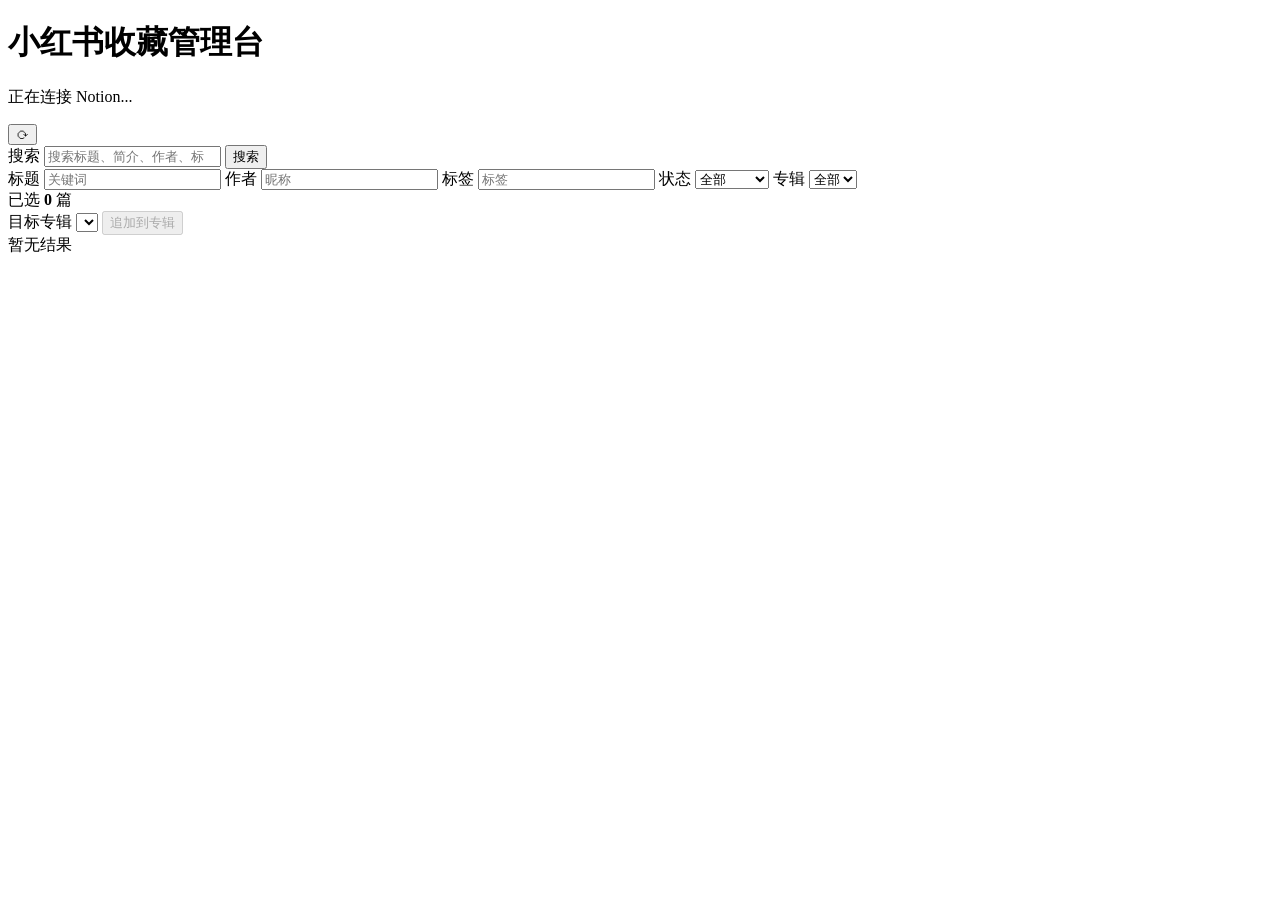
==== program/web/index.html @ 01bc03b8 "feat: 管理台前端重构为画廊卡片视图并展示笔记封面 - 表格视图改为4列响应式卡片网格，每张卡片顶部4:3显示封面 - 搜索框改为居中胶囊条样式，作为页面视觉重心 - 过滤器压缩为一行 chip " ====
<!doctype html>
<html lang="zh-CN">
  <head>
    <meta charset="utf-8" />
    <meta name="viewport" content="width=device-width, initial-scale=1" />
    <meta name="referrer" content="no-referrer-when-downgrade" />
    <title>小红书收藏管理台</title>
    <link rel="stylesheet" href="/styles.css" />
  </head>
  <body>
    <main class="app-shell">
      <header class="brand-row">
        <div>
          <h1>小红书收藏管理台</h1>
          <p id="resultMeta" class="muted">正在连接 Notion...</p>
        </div>
        <button id="refreshButton" class="icon-button" type="button" title="刷新">⟳</button>
      </header>

      <section class="search-bar" aria-label="主搜索">
        <label class="search-pill">
          <span class="sr-only">搜索</span>
          <input id="searchInput" type="search" placeholder="搜索标题、简介、作者、标签" autocomplete="off" />
          <button id="searchButton" class="pill-btn" type="button">搜索</button>
        </label>
      </section>

      <section class="filter-chips" aria-label="高级过滤">
        <span class="chip">
          <span class="chip-label">标题</span>
          <input id="titleInput" type="text" placeholder="关键词" autocomplete="off" />
        </span>
        <span class="chip">
          <span class="chip-label">作者</span>
          <input id="authorInput" type="text" placeholder="昵称" autocomplete="off" />
        </span>
        <span class="chip">
          <span class="chip-label">标签</span>
          <input id="tagInput" type="text" placeholder="标签" autocomplete="off" />
        </span>
        <span class="chip">
          <span class="chip-label">状态</span>
          <select id="statusSelect">
            <option value="">全部</option>
            <option value="待阅读">待阅读</option>
            <option value="已阅读">已阅读</option>
            <option value="已整理">已整理</option>
            <option value="已实践">已实践</option>
            <option value="已废弃">已废弃</option>
            <option value="长期参考">长期参考</option>
          </select>
        </span>
        <span class="chip">
          <span class="chip-label">专辑</span>
          <select id="albumFilterSelect">
            <option value="">全部</option>
          </select>
        </span>
      </section>

      <section class="bulkbar" aria-label="批量操作">
        <div class="selection-count">已选 <strong id="selectedCount">0</strong> 篇</div>
        <label class="target-album">
          <span class="sr-only">目标专辑</span>
          <select id="targetAlbumSelect"></select>
        </label>
        <button id="addAlbumButton" class="primary-button" type="button" disabled>追加到专辑</button>
      </section>

      <div id="message" class="message" role="status" aria-live="polite"></div>

      <section class="grid-wrap" aria-label="搜索结果">
        <div id="notesGrid" class="grid"></div>
        <div id="emptyState" class="empty-state">暂无结果</div>
      </section>
    </main>
    <script src="/app.js"></script>
  </body>
</html>
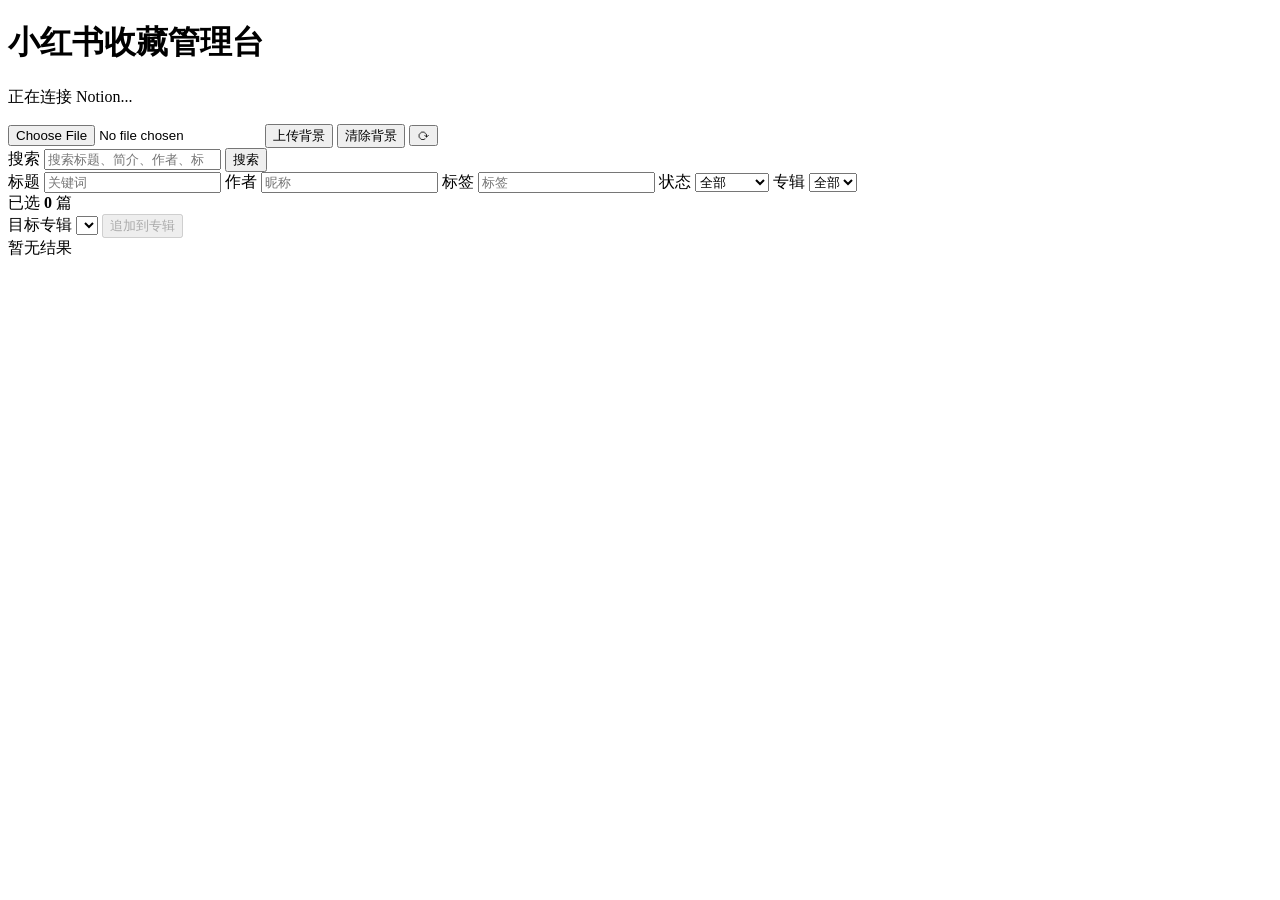
==== commit b961e92b: "feat: 支持彩色标签与管理台背景" ====
--- a/program/web/index.html
+++ b/program/web/index.html
@@ -14,7 +14,12 @@
           <h1>小红书收藏管理台</h1>
           <p id="resultMeta" class="muted">正在连接 Notion...</p>
         </div>
-        <button id="refreshButton" class="icon-button" type="button" title="刷新">⟳</button>
+        <div class="header-actions" aria-label="页面操作">
+          <input id="backgroundInput" class="sr-only" type="file" accept="image/*" />
+          <button id="backgroundButton" class="utility-button" type="button">上传背景</button>
+          <button id="clearBackgroundButton" class="utility-button" type="button">清除背景</button>
+          <button id="refreshButton" class="icon-button" type="button" title="刷新">⟳</button>
+        </div>
       </header>
 
       <section class="search-bar" aria-label="主搜索">
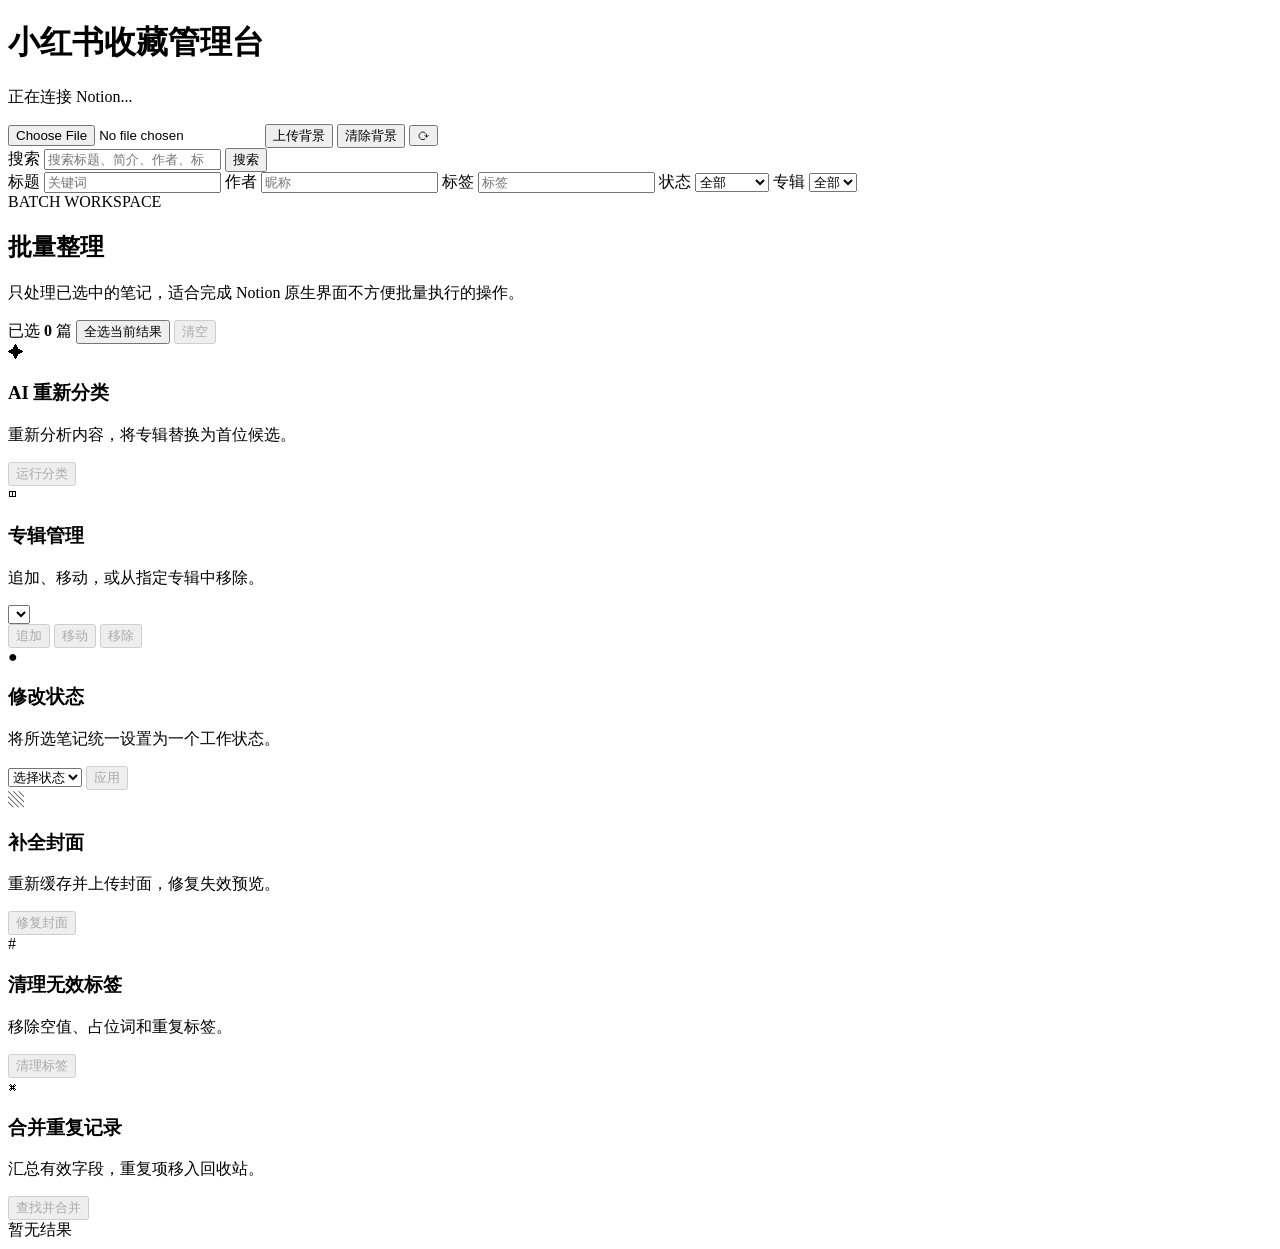
==== commit 54829d89: "feat: 完善收藏中心与批量管理体验" ====
--- a/program/web/index.html
+++ b/program/web/index.html
@@ -48,11 +48,12 @@
           <select id="statusSelect">
             <option value="">全部</option>
             <option value="待阅读">待阅读</option>
-            <option value="已阅读">已阅读</option>
+            <option value="待路由">待路由</option>
             <option value="已整理">已整理</option>
+            <option value="已沉淀">已沉淀</option>
             <option value="已实践">已实践</option>
+            <option value="长期参考">长期参考</option>
             <option value="已废弃">已废弃</option>
-            <option value="长期参考">长期参考</option>
           </select>
         </span>
         <span class="chip">
@@ -63,13 +64,104 @@
         </span>
       </section>
 
-      <section class="bulkbar" aria-label="批量操作">
-        <div class="selection-count">已选 <strong id="selectedCount">0</strong> 篇</div>
-        <label class="target-album">
-          <span class="sr-only">目标专辑</span>
-          <select id="targetAlbumSelect"></select>
-        </label>
-        <button id="addAlbumButton" class="primary-button" type="button" disabled>追加到专辑</button>
+      <section id="bulkPanel" class="bulk-panel" aria-label="批量整理" aria-busy="false">
+        <header class="bulk-panel-header">
+          <div>
+            <div class="bulk-eyebrow">BATCH WORKSPACE</div>
+            <h2>批量整理</h2>
+            <p>只处理已选中的笔记，适合完成 Notion 原生界面不方便批量执行的操作。</p>
+          </div>
+          <div class="bulk-selection-tools">
+            <span class="selection-count">已选 <strong id="selectedCount">0</strong> 篇</span>
+            <button id="selectAllButton" class="text-button" type="button">全选当前结果</button>
+            <button id="clearSelectionButton" class="text-button" type="button" disabled>清空</button>
+          </div>
+        </header>
+
+        <div class="bulk-action-grid">
+          <article class="bulk-action-card is-ai">
+            <div class="bulk-card-heading">
+              <span class="bulk-card-icon">✦</span>
+              <div>
+                <h3>AI 重新分类</h3>
+                <p>重新分析内容，将专辑替换为首位候选。</p>
+              </div>
+            </div>
+            <button id="aiClassifyButton" class="action-button" type="button" disabled>运行分类</button>
+          </article>
+
+          <article class="bulk-action-card">
+            <div class="bulk-card-heading">
+              <span class="bulk-card-icon">◫</span>
+              <div>
+                <h3>专辑管理</h3>
+                <p>追加、移动，或从指定专辑中移除。</p>
+              </div>
+            </div>
+            <select id="targetAlbumSelect" class="action-select" aria-label="目标专辑"></select>
+            <div class="segmented-actions">
+              <button class="album-action-button" data-album-mode="append" type="button" disabled>追加</button>
+              <button class="album-action-button" data-album-mode="move" type="button" disabled>移动</button>
+              <button class="album-action-button" data-album-mode="remove" type="button" disabled>移除</button>
+            </div>
+          </article>
+
+          <article class="bulk-action-card">
+            <div class="bulk-card-heading">
+              <span class="bulk-card-icon">●</span>
+              <div>
+                <h3>修改状态</h3>
+                <p>将所选笔记统一设置为一个工作状态。</p>
+              </div>
+            </div>
+            <div class="inline-action">
+              <select id="batchStatusSelect" class="action-select" aria-label="目标状态">
+                <option value="">选择状态</option>
+                <option value="待阅读">待阅读</option>
+                <option value="待路由">待路由</option>
+                <option value="已整理">已整理</option>
+                <option value="已沉淀">已沉淀</option>
+                <option value="已实践">已实践</option>
+                <option value="长期参考">长期参考</option>
+                <option value="已废弃">已废弃</option>
+              </select>
+              <button id="batchStatusButton" class="action-button is-compact" type="button" disabled>应用</button>
+            </div>
+          </article>
+
+          <article class="bulk-action-card">
+            <div class="bulk-card-heading">
+              <span class="bulk-card-icon">▧</span>
+              <div>
+                <h3>补全封面</h3>
+                <p>重新缓存并上传封面，修复失效预览。</p>
+              </div>
+            </div>
+            <button id="repairCoverButton" class="action-button" type="button" disabled>修复封面</button>
+          </article>
+
+          <article class="bulk-action-card">
+            <div class="bulk-card-heading">
+              <span class="bulk-card-icon">#</span>
+              <div>
+                <h3>清理无效标签</h3>
+                <p>移除空值、占位词和重复标签。</p>
+              </div>
+            </div>
+            <button id="cleanTagsButton" class="action-button" type="button" disabled>清理标签</button>
+          </article>
+
+          <article class="bulk-action-card is-danger">
+            <div class="bulk-card-heading">
+              <span class="bulk-card-icon">⌘</span>
+              <div>
+                <h3>合并重复记录</h3>
+                <p>汇总有效字段，重复项移入回收站。</p>
+              </div>
+            </div>
+            <button id="mergeDuplicatesButton" class="action-button is-danger" type="button" disabled>查找并合并</button>
+          </article>
+        </div>
       </section>
 
       <div id="message" class="message" role="status" aria-live="polite"></div>
@@ -77,8 +169,10 @@
       <section class="grid-wrap" aria-label="搜索结果">
         <div id="notesGrid" class="grid"></div>
         <div id="emptyState" class="empty-state">暂无结果</div>
+        <div id="loadMoreStatus" class="load-more-status" aria-live="polite"></div>
+        <div id="loadMoreSentinel" class="load-more-sentinel" aria-hidden="true"></div>
       </section>
     </main>
-    <script src="/app.js"></script>
+    <script src="/app.js?v=20260719-batch-workspace"></script>
   </body>
 </html>
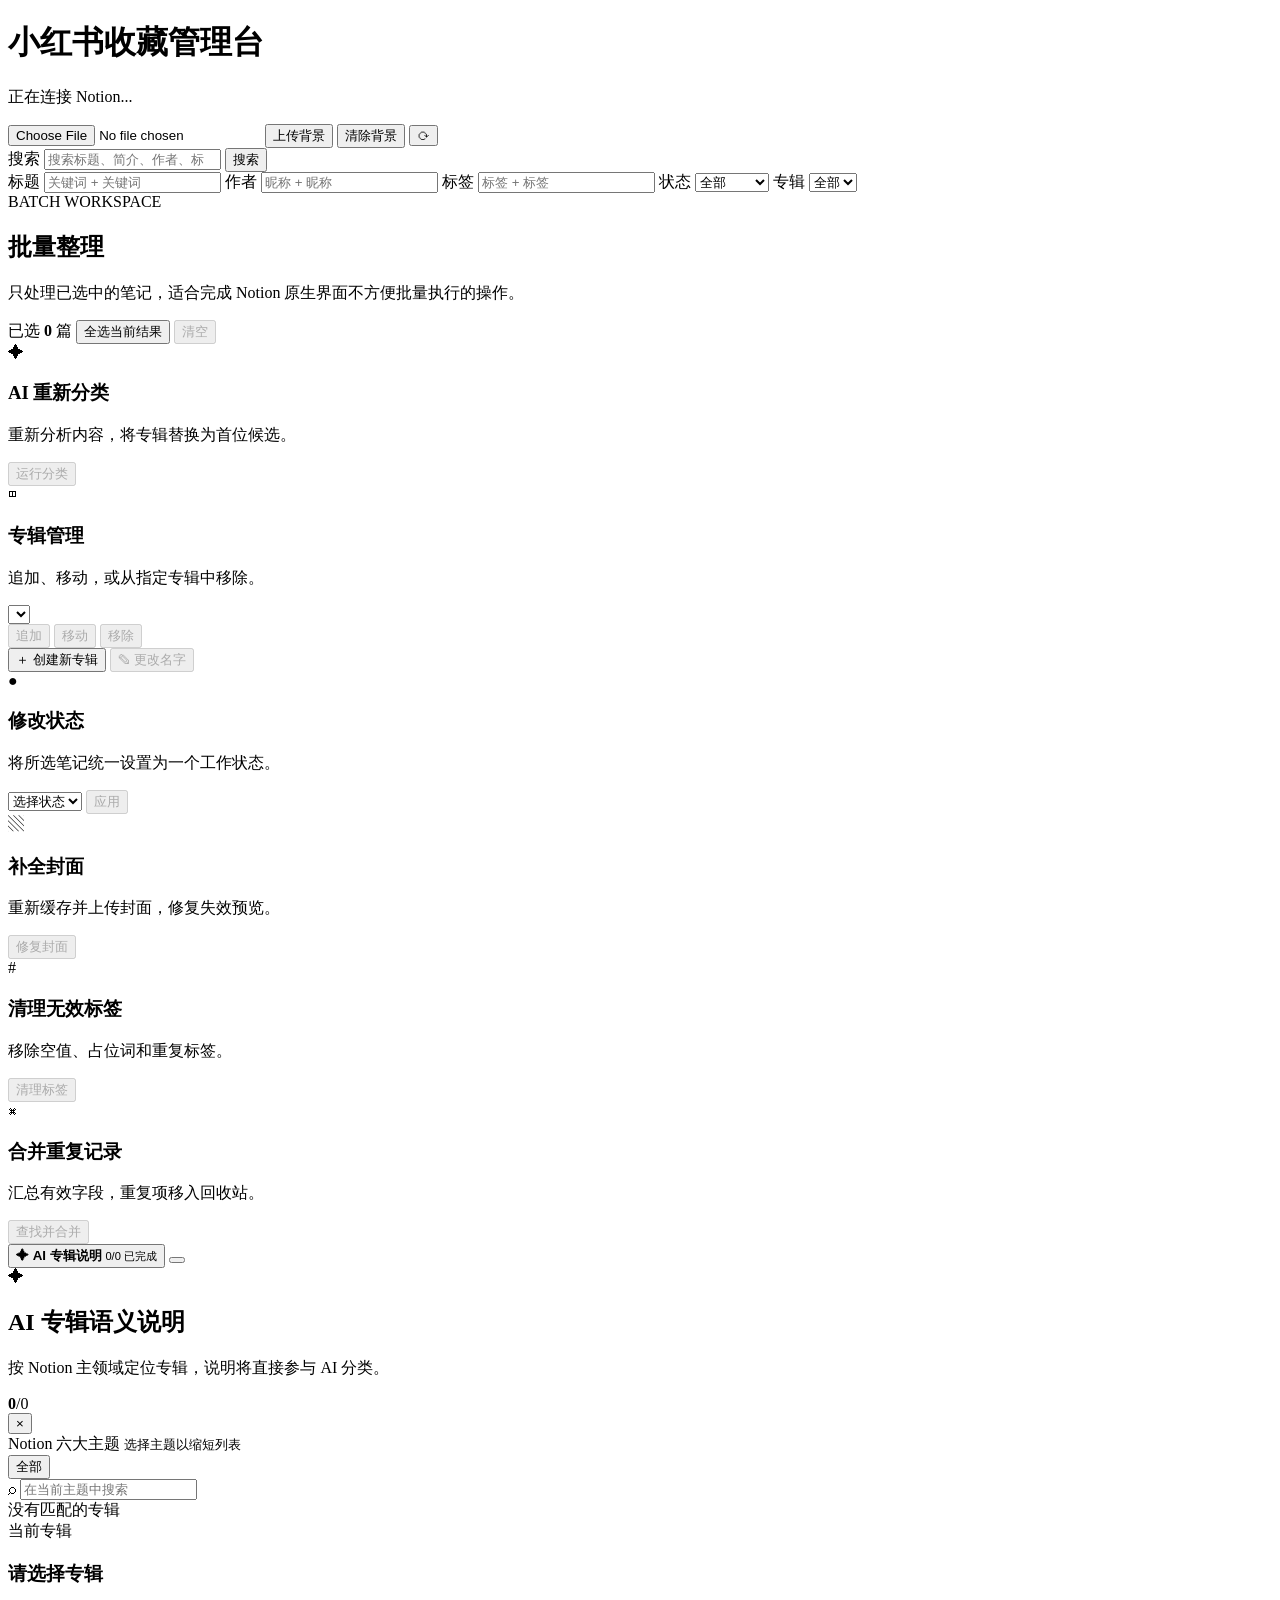
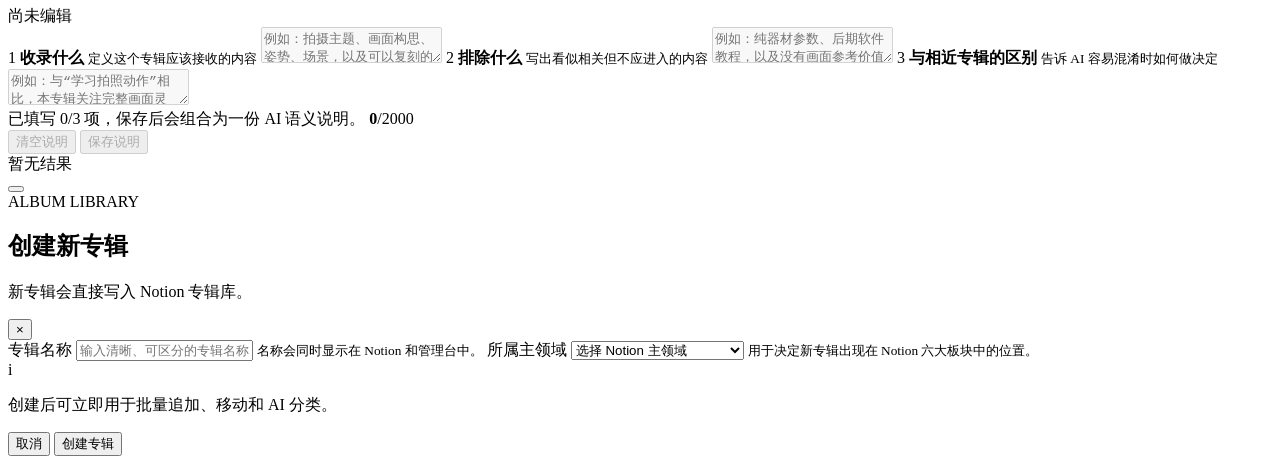
==== commit 2accf07d: "feat: 增强收藏管理台专辑与批量整理功能" ====
--- a/program/web/index.html
+++ b/program/web/index.html
@@ -5,10 +5,11 @@
     <meta name="viewport" content="width=device-width, initial-scale=1" />
     <meta name="referrer" content="no-referrer-when-downgrade" />
     <title>小红书收藏管理台</title>
-    <link rel="stylesheet" href="/styles.css" />
+    <link rel="stylesheet" href="/styles.css?v=20260719-album-create-rename" />
   </head>
   <body>
     <main class="app-shell">
+      <div class="control-dock">
       <header class="brand-row">
         <div>
           <h1>小红书收藏管理台</h1>
@@ -25,7 +26,13 @@
       <section class="search-bar" aria-label="主搜索">
         <label class="search-pill">
           <span class="sr-only">搜索</span>
-          <input id="searchInput" type="search" placeholder="搜索标题、简介、作者、标签" autocomplete="off" />
+          <input
+            id="searchInput"
+            type="search"
+            placeholder="搜索标题、简介、作者、标签；用 + 组合关键词"
+            title="输入多个关键词时用 + 分隔，结果需同时满足"
+            autocomplete="off"
+          />
           <button id="searchButton" class="pill-btn" type="button">搜索</button>
         </label>
       </section>
@@ -33,15 +40,33 @@
       <section class="filter-chips" aria-label="高级过滤">
         <span class="chip">
           <span class="chip-label">标题</span>
-          <input id="titleInput" type="text" placeholder="关键词" autocomplete="off" />
+          <input
+            id="titleInput"
+            type="text"
+            placeholder="关键词 + 关键词"
+            title="输入多个标题关键词时用 + 分隔，结果需同时满足"
+            autocomplete="off"
+          />
         </span>
         <span class="chip">
           <span class="chip-label">作者</span>
-          <input id="authorInput" type="text" placeholder="昵称" autocomplete="off" />
+          <input
+            id="authorInput"
+            type="text"
+            placeholder="昵称 + 昵称"
+            title="输入多个作者关键词时用 + 分隔，结果需同时满足"
+            autocomplete="off"
+          />
         </span>
         <span class="chip">
           <span class="chip-label">标签</span>
-          <input id="tagInput" type="text" placeholder="标签" autocomplete="off" />
+          <input
+            id="tagInput"
+            type="text"
+            placeholder="标签 + 标签"
+            title="输入多个标签时用 + 分隔，结果需同时满足"
+            autocomplete="off"
+          />
         </span>
         <span class="chip">
           <span class="chip-label">状态</span>
@@ -104,6 +129,10 @@
               <button class="album-action-button" data-album-mode="move" type="button" disabled>移动</button>
               <button class="album-action-button" data-album-mode="remove" type="button" disabled>移除</button>
             </div>
+            <div class="album-library-actions">
+              <button id="createAlbumButton" type="button">＋ 创建新专辑</button>
+              <button id="renameAlbumButton" type="button" disabled>✎ 更改名字</button>
+            </div>
           </article>
 
           <article class="bulk-action-card">
@@ -163,8 +192,154 @@
           </article>
         </div>
       </section>
+      </div>
 
       <div id="message" class="message" role="status" aria-live="polite"></div>
+
+      <button
+        id="albumDescriptionToggle"
+        class="description-dock-trigger"
+        type="button"
+        aria-controls="albumDescriptionPanel"
+        aria-expanded="false"
+      >
+        <span class="description-dock-trigger-icon" aria-hidden="true">✦</span>
+        <span class="description-dock-trigger-copy">
+          <strong>AI 专辑说明</strong>
+          <small><span id="descriptionTriggerCount">0/0</span> 已完成</small>
+        </span>
+      </button>
+      <button
+        id="descriptionPanelBackdrop"
+        class="description-panel-backdrop"
+        type="button"
+        aria-label="关闭 AI 专辑语义说明"
+        tabindex="-1"
+      ></button>
+
+      <section
+        id="albumDescriptionPanel"
+        class="album-description-panel"
+        aria-label="AI 专辑语义说明"
+        aria-hidden="true"
+      >
+        <header class="description-panel-header">
+          <div class="description-panel-title">
+            <span class="description-panel-icon" aria-hidden="true">✦</span>
+            <div>
+              <h2>AI 专辑语义说明</h2>
+              <p>按 Notion 主领域定位专辑，说明将直接参与 AI 分类。</p>
+            </div>
+          </div>
+          <div class="description-panel-tools">
+            <div class="description-progress">
+              <strong id="descriptionCompleteCount">0</strong>/<span id="descriptionTotalCount">0</span>
+            </div>
+            <button
+              id="albumDescriptionClose"
+              class="description-close-button"
+              type="button"
+              aria-label="隐藏 AI 专辑语义说明"
+              title="隐藏"
+            >×</button>
+          </div>
+        </header>
+
+        <div class="album-description-layout">
+          <aside class="description-album-browser" aria-label="专辑列表">
+            <div class="description-domain-heading">
+              <div>
+                <span>Notion 六大主题</span>
+                <small id="descriptionDomainMeta">选择主题以缩短列表</small>
+              </div>
+              <button id="descriptionDomainAll" class="description-domain-all" type="button">
+                全部
+              </button>
+            </div>
+            <div
+              id="descriptionDomainFilters"
+              class="description-domain-filters"
+              aria-label="按 Notion 主领域筛选"
+            ></div>
+            <label class="description-search">
+              <span aria-hidden="true">⌕</span>
+              <input id="descriptionSearchInput" type="search" placeholder="在当前主题中搜索" autocomplete="off" />
+            </label>
+            <div id="descriptionAlbumList" class="description-album-list" role="listbox"></div>
+            <div id="descriptionListEmpty" class="description-list-empty">没有匹配的专辑</div>
+          </aside>
+
+          <div class="description-editor">
+            <div class="description-editor-heading">
+              <div>
+                <span class="description-editor-label">当前专辑</span>
+                <h3 id="descriptionAlbumName">请选择专辑</h3>
+                <span id="descriptionAlbumDomain" class="description-album-domain"></span>
+              </div>
+              <span id="descriptionSaveState" class="description-save-state">尚未编辑</span>
+            </div>
+            <div class="description-fields" aria-label="专辑语义说明">
+              <label class="description-field">
+                <span class="description-field-heading">
+                  <span class="description-field-index" aria-hidden="true">1</span>
+                  <span>
+                    <strong>收录什么</strong>
+                    <small>定义这个专辑应该接收的内容</small>
+                  </span>
+                </span>
+                <textarea
+                  id="descriptionIncludeTextarea"
+                  maxlength="2000"
+                  placeholder="例如：拍摄主题、画面构思、姿势、场景，以及可以复刻的出片灵感。"
+                  disabled
+                ></textarea>
+              </label>
+
+              <label class="description-field">
+                <span class="description-field-heading">
+                  <span class="description-field-index is-exclude" aria-hidden="true">2</span>
+                  <span>
+                    <strong>排除什么</strong>
+                    <small>写出看似相关但不应进入的内容</small>
+                  </span>
+                </span>
+                <textarea
+                  id="descriptionExcludeTextarea"
+                  maxlength="2000"
+                  placeholder="例如：纯器材参数、后期软件教程，以及没有画面参考价值的资讯。"
+                  disabled
+                ></textarea>
+              </label>
+
+              <label class="description-field">
+                <span class="description-field-heading">
+                  <span class="description-field-index is-difference" aria-hidden="true">3</span>
+                  <span>
+                    <strong>与相近专辑的区别</strong>
+                    <small>告诉 AI 容易混淆时如何做决定</small>
+                  </span>
+                </span>
+                <textarea
+                  id="descriptionDifferenceTextarea"
+                  maxlength="2000"
+                  placeholder="例如：与“学习拍照动作”相比，本专辑关注完整画面灵感；只有具体动作拆解才归入后者。"
+                  disabled
+                ></textarea>
+              </label>
+            </div>
+            <div class="description-editor-footer">
+              <span class="description-hint">
+                <span id="descriptionSectionProgress">已填写 0/3 项</span>，保存后会组合为一份 AI 语义说明。
+                <strong id="descriptionCharacterCount">0</strong>/2000
+              </span>
+              <div class="description-editor-actions">
+                <button id="clearDescriptionButton" class="secondary-button" type="button" disabled>清空说明</button>
+                <button id="saveDescriptionButton" class="primary-button" type="button" disabled>保存说明</button>
+              </div>
+            </div>
+          </div>
+        </div>
+      </section>
 
       <section class="grid-wrap" aria-label="搜索结果">
         <div id="notesGrid" class="grid"></div>
@@ -173,6 +348,76 @@
         <div id="loadMoreSentinel" class="load-more-sentinel" aria-hidden="true"></div>
       </section>
     </main>
-    <script src="/app.js?v=20260719-batch-workspace"></script>
+
+    <button
+      id="albumEditorBackdrop"
+      class="album-editor-backdrop"
+      type="button"
+      aria-label="关闭专辑编辑窗口"
+      tabindex="-1"
+    ></button>
+    <section
+      id="albumEditorModal"
+      class="album-editor-modal"
+      role="dialog"
+      aria-modal="true"
+      aria-labelledby="albumEditorTitle"
+      aria-hidden="true"
+    >
+      <header class="album-editor-header">
+        <div>
+          <span class="album-editor-eyebrow">ALBUM LIBRARY</span>
+          <h2 id="albumEditorTitle">创建新专辑</h2>
+          <p id="albumEditorSubtitle">新专辑会直接写入 Notion 专辑库。</p>
+        </div>
+        <button
+          id="albumEditorClose"
+          class="album-editor-close"
+          type="button"
+          aria-label="关闭"
+        >×</button>
+      </header>
+
+      <form id="albumEditorForm" class="album-editor-form">
+        <label class="album-editor-field">
+          <span>专辑名称</span>
+          <input
+            id="albumNameInput"
+            type="text"
+            maxlength="100"
+            placeholder="输入清晰、可区分的专辑名称"
+            autocomplete="off"
+            required
+          />
+          <small id="albumNameHint">名称会同时显示在 Notion 和管理台中。</small>
+        </label>
+
+        <label id="albumDomainField" class="album-editor-field">
+          <span>所属主领域</span>
+          <select id="albumDomainSelect" required>
+            <option value="">选择 Notion 主领域</option>
+            <option value="🛠️ 硬核技术与职业效能">🛠️ 硬核技术与职业效能</option>
+            <option value="📸 视觉叙事与影像实验室">📸 视觉叙事与影像实验室</option>
+            <option value="🦾 生活百科与生存技能">🦾 生活百科与生存技能</option>
+            <option value="🌿 身心重塑与自我管理">🌿 身心重塑与自我管理</option>
+            <option value="📍 地理图志与探店计划">📍 地理图志与探店计划</option>
+            <option value="🎭 奇趣碎片与小众文化">🎭 奇趣碎片与小众文化</option>
+          </select>
+          <small>用于决定新专辑出现在 Notion 六大板块中的位置。</small>
+        </label>
+
+        <div class="album-editor-notice">
+          <span aria-hidden="true">i</span>
+          <p id="albumEditorNotice">创建后可立即用于批量追加、移动和 AI 分类。</p>
+        </div>
+
+        <div class="album-editor-actions">
+          <button id="albumEditorCancel" class="secondary-button" type="button">取消</button>
+          <button id="albumEditorSubmit" class="primary-button" type="submit">创建专辑</button>
+        </div>
+      </form>
+    </section>
+
+    <script src="/app.js?v=20260719-album-create-rename"></script>
   </body>
 </html>
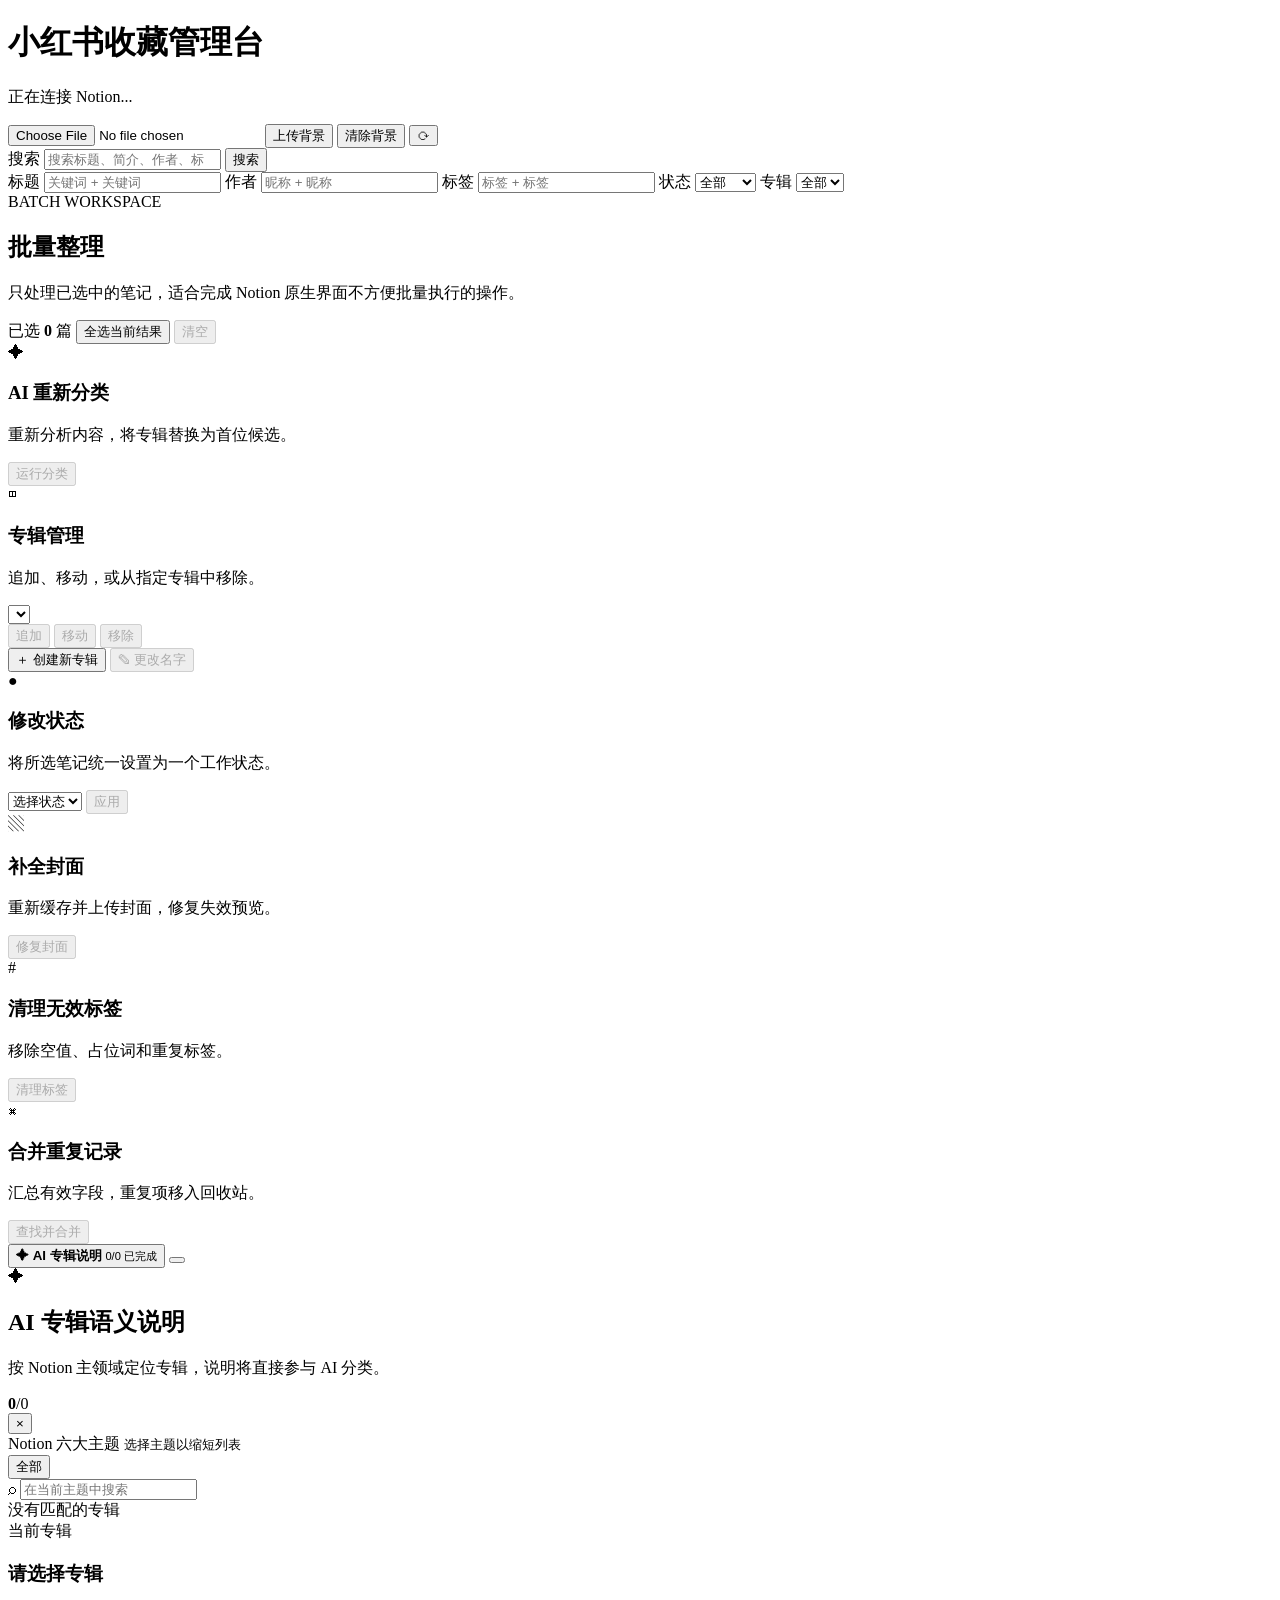
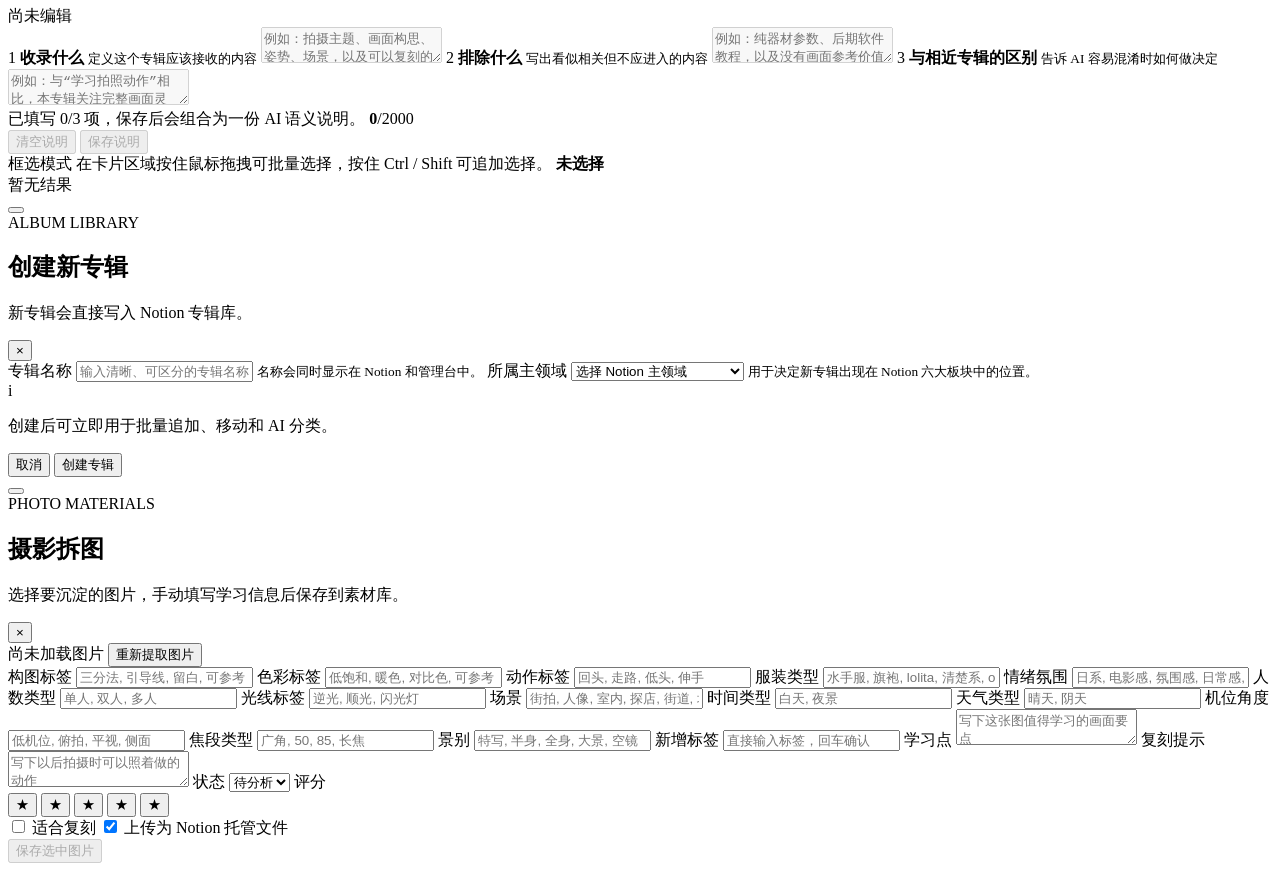
==== commit 8ff572c3: "feat: 完善小红书管理台拆图素材库" ====
--- a/program/web/index.html
+++ b/program/web/index.html
@@ -5,9 +5,10 @@
     <meta name="viewport" content="width=device-width, initial-scale=1" />
     <meta name="referrer" content="no-referrer-when-downgrade" />
     <title>小红书收藏管理台</title>
-    <link rel="stylesheet" href="/styles.css?v=20260719-album-create-rename" />
+    <link rel="stylesheet" href="/styles.css?v=20260726-photo-save-feedback" />
   </head>
   <body>
+    <div id="backgroundLayer" class="background-layer" aria-hidden="true"></div>
     <main class="app-shell">
       <div class="control-dock">
       <header class="brand-row">
@@ -73,12 +74,8 @@
           <select id="statusSelect">
             <option value="">全部</option>
             <option value="待阅读">待阅读</option>
-            <option value="待路由">待路由</option>
             <option value="已整理">已整理</option>
-            <option value="已沉淀">已沉淀</option>
-            <option value="已实践">已实践</option>
-            <option value="长期参考">长期参考</option>
-            <option value="已废弃">已废弃</option>
+            <option value="待执行">待执行</option>
           </select>
         </span>
         <span class="chip">
@@ -147,12 +144,8 @@
               <select id="batchStatusSelect" class="action-select" aria-label="目标状态">
                 <option value="">选择状态</option>
                 <option value="待阅读">待阅读</option>
-                <option value="待路由">待路由</option>
                 <option value="已整理">已整理</option>
-                <option value="已沉淀">已沉淀</option>
-                <option value="已实践">已实践</option>
-                <option value="长期参考">长期参考</option>
-                <option value="已废弃">已废弃</option>
+                <option value="待执行">待执行</option>
               </select>
               <button id="batchStatusButton" class="action-button is-compact" type="button" disabled>应用</button>
             </div>
@@ -342,6 +335,12 @@
       </section>
 
       <section class="grid-wrap" aria-label="搜索结果">
+        <div class="selection-gesture-hint">
+          <span>框选模式</span>
+          在卡片区域按住鼠标拖拽可批量选择，按住 Ctrl / Shift 可追加选择。
+          <strong id="selectionInlineCount" class="selection-inline-count">未选择</strong>
+        </div>
+        <div id="selectionMarquee" class="selection-marquee" aria-hidden="true"></div>
         <div id="notesGrid" class="grid"></div>
         <div id="emptyState" class="empty-state">暂无结果</div>
         <div id="loadMoreStatus" class="load-more-status" aria-live="polite"></div>
@@ -418,6 +417,136 @@
       </form>
     </section>
 
-    <script src="/app.js?v=20260719-album-create-rename"></script>
+    <button
+      id="imagePickerBackdrop"
+      class="image-picker-backdrop"
+      type="button"
+      aria-label="关闭摄影拆图窗口"
+      tabindex="-1"
+    ></button>
+    <section
+      id="imagePickerModal"
+      class="image-picker-modal"
+      role="dialog"
+      aria-modal="true"
+      aria-labelledby="imagePickerTitle"
+      aria-hidden="true"
+    >
+      <header class="image-picker-header">
+        <div>
+          <span class="image-picker-eyebrow">PHOTO MATERIALS</span>
+          <h2 id="imagePickerTitle">摄影拆图</h2>
+          <p id="imagePickerSubtitle">选择要沉淀的图片，手动填写学习信息后保存到素材库。</p>
+        </div>
+        <button id="imagePickerClose" class="album-editor-close" type="button" aria-label="关闭">×</button>
+      </header>
+      <div class="image-picker-layout">
+        <div class="image-picker-main">
+          <div class="image-picker-toolbar">
+            <span id="imagePickerMeta">尚未加载图片</span>
+            <button id="imagePickerRefresh" class="secondary-button" type="button">重新提取图片</button>
+          </div>
+          <div id="imagePickerGrid" class="image-picker-grid"></div>
+        </div>
+        <form id="imageMaterialForm" class="image-material-form">
+          <label>
+            <span>构图标签</span>
+            <input id="compositionTagsInput" type="text" placeholder="三分法, 引导线, 留白, 可参考" autocomplete="off" />
+          </label>
+          <label>
+            <span>色彩标签</span>
+            <input id="colorTagsInput" type="text" placeholder="低饱和, 暖色, 对比色, 可参考" autocomplete="off" />
+          </label>
+          <label>
+            <span>动作标签</span>
+            <input id="actionTagsInput" type="text" placeholder="回头, 走路, 低头, 伸手" autocomplete="off" />
+          </label>
+          <label>
+            <span>服装类型</span>
+            <input id="clothingTagsInput" type="text" placeholder="水手服, 旗袍, lolita, 清楚系, ol" autocomplete="off" />
+          </label>
+          <label>
+            <span>情绪氛围</span>
+            <input id="moodTagsInput" type="text" placeholder="日系, 电影感, 氛围感, 日常感, 网感" autocomplete="off" />
+          </label>
+          <label>
+            <span>人数类型</span>
+            <input id="peopleTagsInput" type="text" placeholder="单人, 双人, 多人" autocomplete="off" />
+          </label>
+          <label>
+            <span>光线标签</span>
+            <input id="lightTagsInput" type="text" placeholder="逆光, 顺光, 闪光灯" autocomplete="off" />
+          </label>
+          <label>
+            <span>场景</span>
+            <input id="sceneInput" type="text" placeholder="街拍, 人像, 室内, 探店, 街道, 场照, 大景" autocomplete="off" />
+          </label>
+          <label>
+            <span>时间类型</span>
+            <input id="timeTagsInput" type="text" placeholder="白天, 夜景" autocomplete="off" />
+          </label>
+          <label>
+            <span>天气类型</span>
+            <input id="weatherTagsInput" type="text" placeholder="晴天, 阴天" autocomplete="off" />
+          </label>
+          <label>
+            <span>机位角度</span>
+            <input id="angleTagsInput" type="text" placeholder="低机位, 俯拍, 平视, 侧面" autocomplete="off" />
+          </label>
+          <label>
+            <span>焦段类型</span>
+            <input id="focalLengthTagsInput" type="text" placeholder="广角, 50, 85, 长焦" autocomplete="off" />
+          </label>
+          <label>
+            <span>景别</span>
+            <input id="shotTypeSelect" type="text" placeholder="特写, 半身, 全身, 大景, 空镜" autocomplete="off" />
+          </label>
+          <label>
+            <span>新增标签</span>
+            <input id="customTagsInput" type="text" placeholder="直接输入标签，回车确认" autocomplete="off" />
+          </label>
+          <label class="image-material-wide">
+            <span>学习点</span>
+            <textarea id="learningNoteTextarea" placeholder="写下这张图值得学习的画面要点"></textarea>
+          </label>
+          <label class="image-material-wide">
+            <span>复刻提示</span>
+            <textarea id="remakeHintTextarea" placeholder="写下以后拍摄时可以照着做的动作"></textarea>
+          </label>
+          <label>
+            <span>状态</span>
+            <select id="materialStatusSelect">
+              <option value="待分析">待分析</option>
+              <option value="已拆解">已拆解</option>
+              <option value="已复刻">已复刻</option>
+              <option value="已内化">已内化</option>
+            </select>
+          </label>
+          <label class="image-material-rating-field">
+            <span>评分</span>
+            <input id="materialRatingSelect" type="hidden" value="" />
+            <div id="materialRatingStars" class="material-rating-stars" role="radiogroup" aria-label="评分">
+              <button class="material-rating-star" type="button" role="radio" aria-checked="false" aria-label="1 分" data-rating="1">★</button>
+              <button class="material-rating-star" type="button" role="radio" aria-checked="false" aria-label="2 分" data-rating="2">★</button>
+              <button class="material-rating-star" type="button" role="radio" aria-checked="false" aria-label="3 分" data-rating="3">★</button>
+              <button class="material-rating-star" type="button" role="radio" aria-checked="false" aria-label="4 分" data-rating="4">★</button>
+              <button class="material-rating-star" type="button" role="radio" aria-checked="false" aria-label="5 分" data-rating="5">★</button>
+            </div>
+          </label>
+          <label class="image-material-toggle">
+            <input id="remakeReadyCheckbox" type="checkbox" />
+            <span>适合复刻</span>
+          </label>
+          <label class="image-material-toggle">
+            <input id="materialUploadCheckbox" type="checkbox" checked />
+            <span>上传为 Notion 托管文件</span>
+          </label>
+          <div id="imageMaterialNotice" class="image-material-notice" role="status" aria-live="polite"></div>
+          <button id="saveMaterialsButton" class="primary-button" type="submit" disabled>保存选中图片</button>
+        </form>
+      </div>
+    </section>
+
+    <script src="/app.js?v=20260726-material-two-column-stars"></script>
   </body>
 </html>
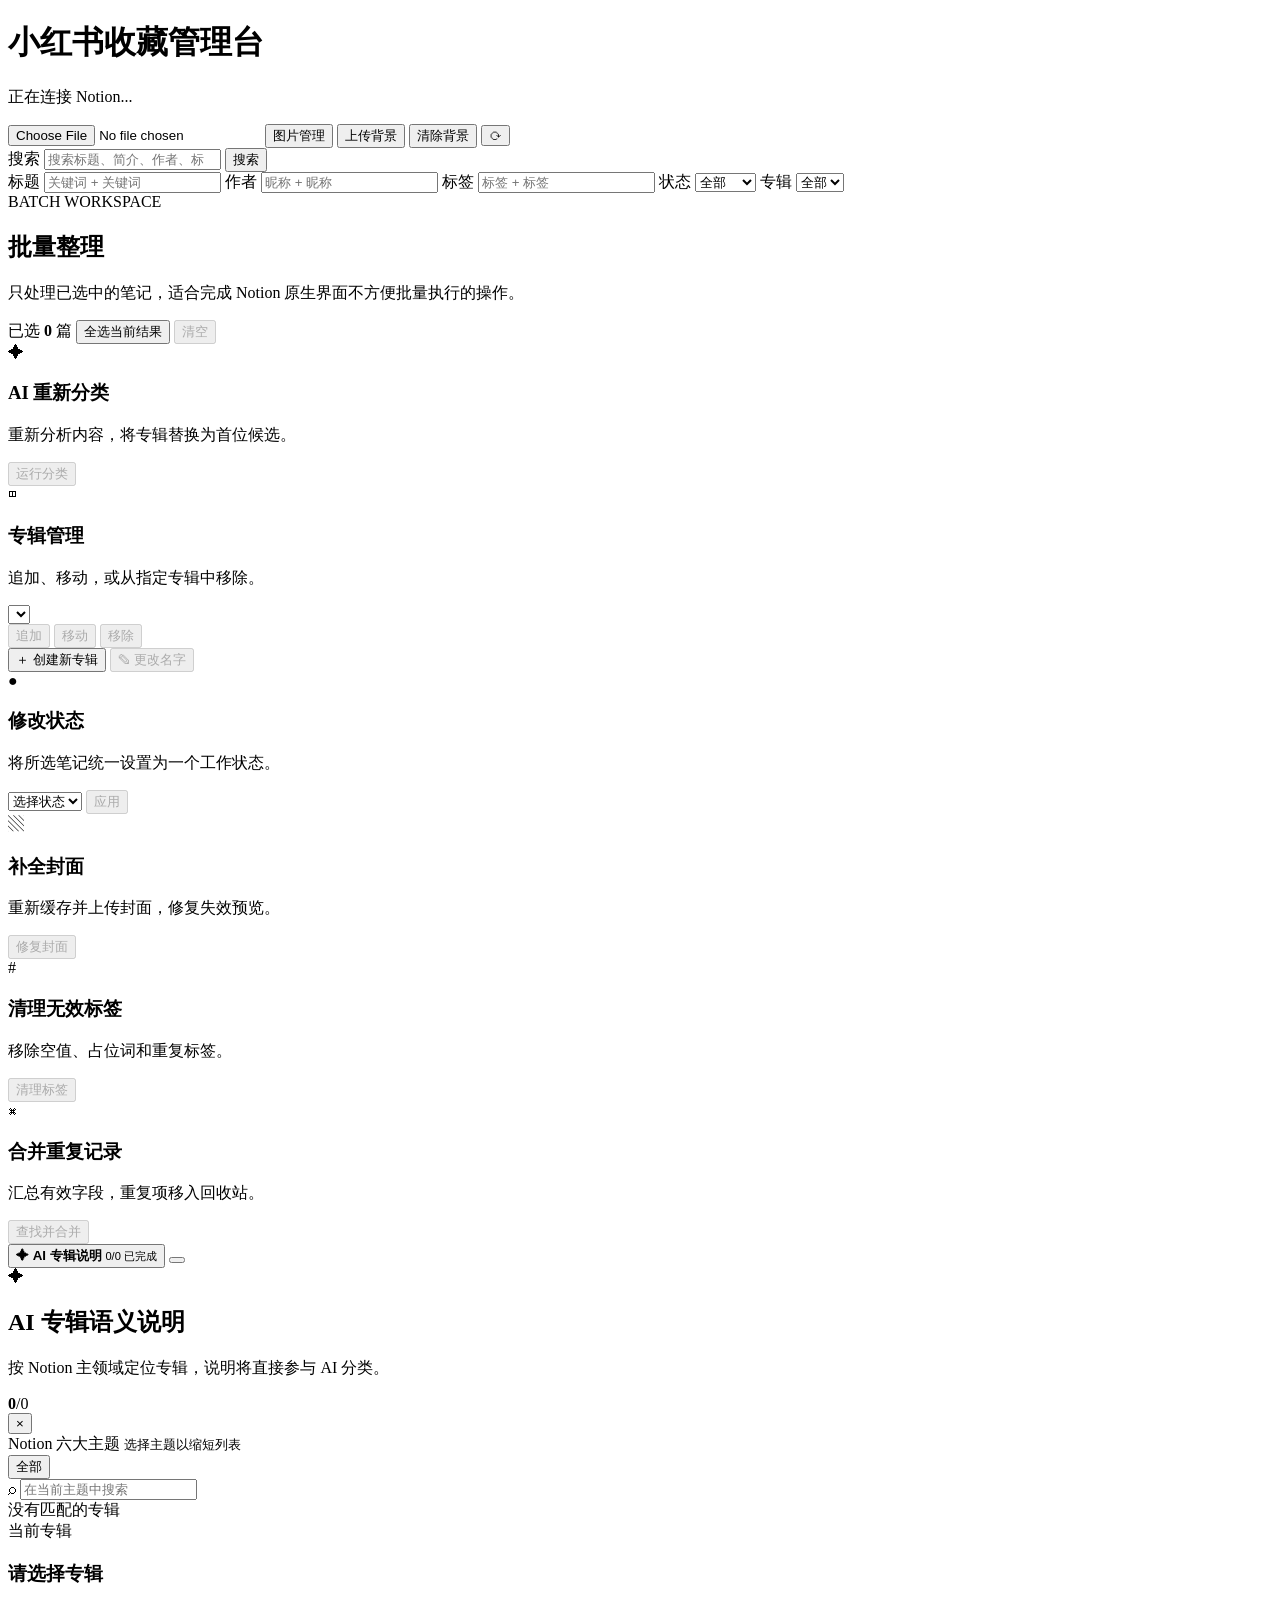
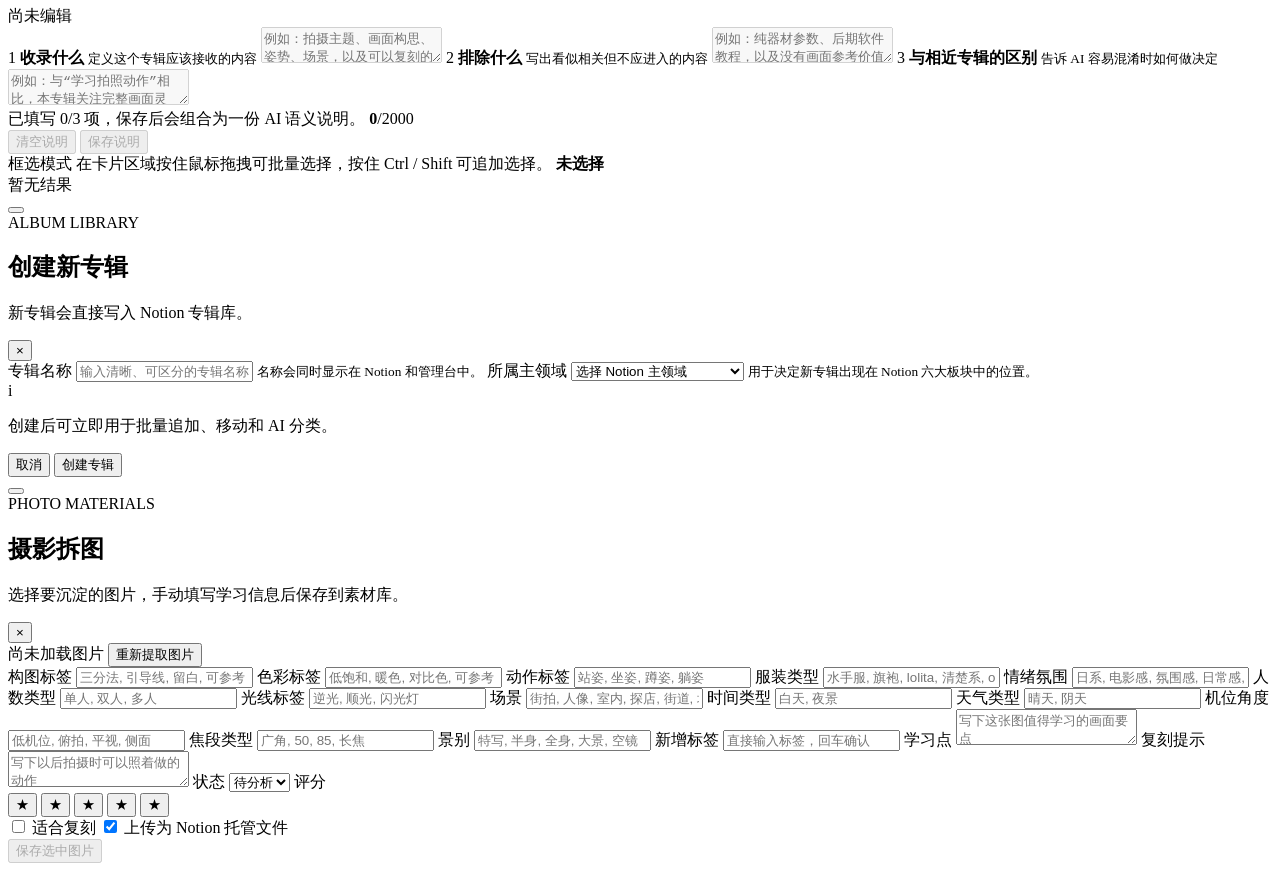
==== commit f21f4508: "feat: 完善图片素材管理台和设计交接文档" ====
--- a/program/web/index.html
+++ b/program/web/index.html
@@ -4,8 +4,15 @@
     <meta charset="utf-8" />
     <meta name="viewport" content="width=device-width, initial-scale=1" />
     <meta name="referrer" content="no-referrer-when-downgrade" />
+    <meta name="theme-color" content="#534ab7" />
+    <meta name="mobile-web-app-capable" content="yes" />
+    <meta name="apple-mobile-web-app-capable" content="yes" />
+    <meta name="apple-mobile-web-app-title" content="小红书管理" />
     <title>小红书收藏管理台</title>
-    <link rel="stylesheet" href="/styles.css?v=20260726-photo-save-feedback" />
+    <link rel="manifest" href="/manifest.webmanifest" />
+    <link rel="icon" href="/icon.svg" type="image/svg+xml" />
+    <link rel="apple-touch-icon" href="/icon.svg" />
+    <link rel="stylesheet" href="/styles.css?v=20260802-material-bg-bridge" />
   </head>
   <body>
     <div id="backgroundLayer" class="background-layer" aria-hidden="true"></div>
@@ -18,6 +25,7 @@
         </div>
         <div class="header-actions" aria-label="页面操作">
           <input id="backgroundInput" class="sr-only" type="file" accept="image/*" />
+          <button id="materialsButton" class="utility-button" type="button">图片管理</button>
           <button id="backgroundButton" class="utility-button" type="button">上传背景</button>
           <button id="clearBackgroundButton" class="utility-button" type="button">清除背景</button>
           <button id="refreshButton" class="icon-button" type="button" title="刷新">⟳</button>
@@ -459,7 +467,7 @@
           </label>
           <label>
             <span>动作标签</span>
-            <input id="actionTagsInput" type="text" placeholder="回头, 走路, 低头, 伸手" autocomplete="off" />
+            <input id="actionTagsInput" type="text" placeholder="站姿, 坐姿, 蹲姿, 躺姿" autocomplete="off" />
           </label>
           <label>
             <span>服装类型</span>
@@ -547,6 +555,6 @@
       </div>
     </section>
 
-    <script src="/app.js?v=20260726-material-two-column-stars"></script>
+    <script src="/app.js?v=20260802-material-bg-bridge"></script>
   </body>
 </html>
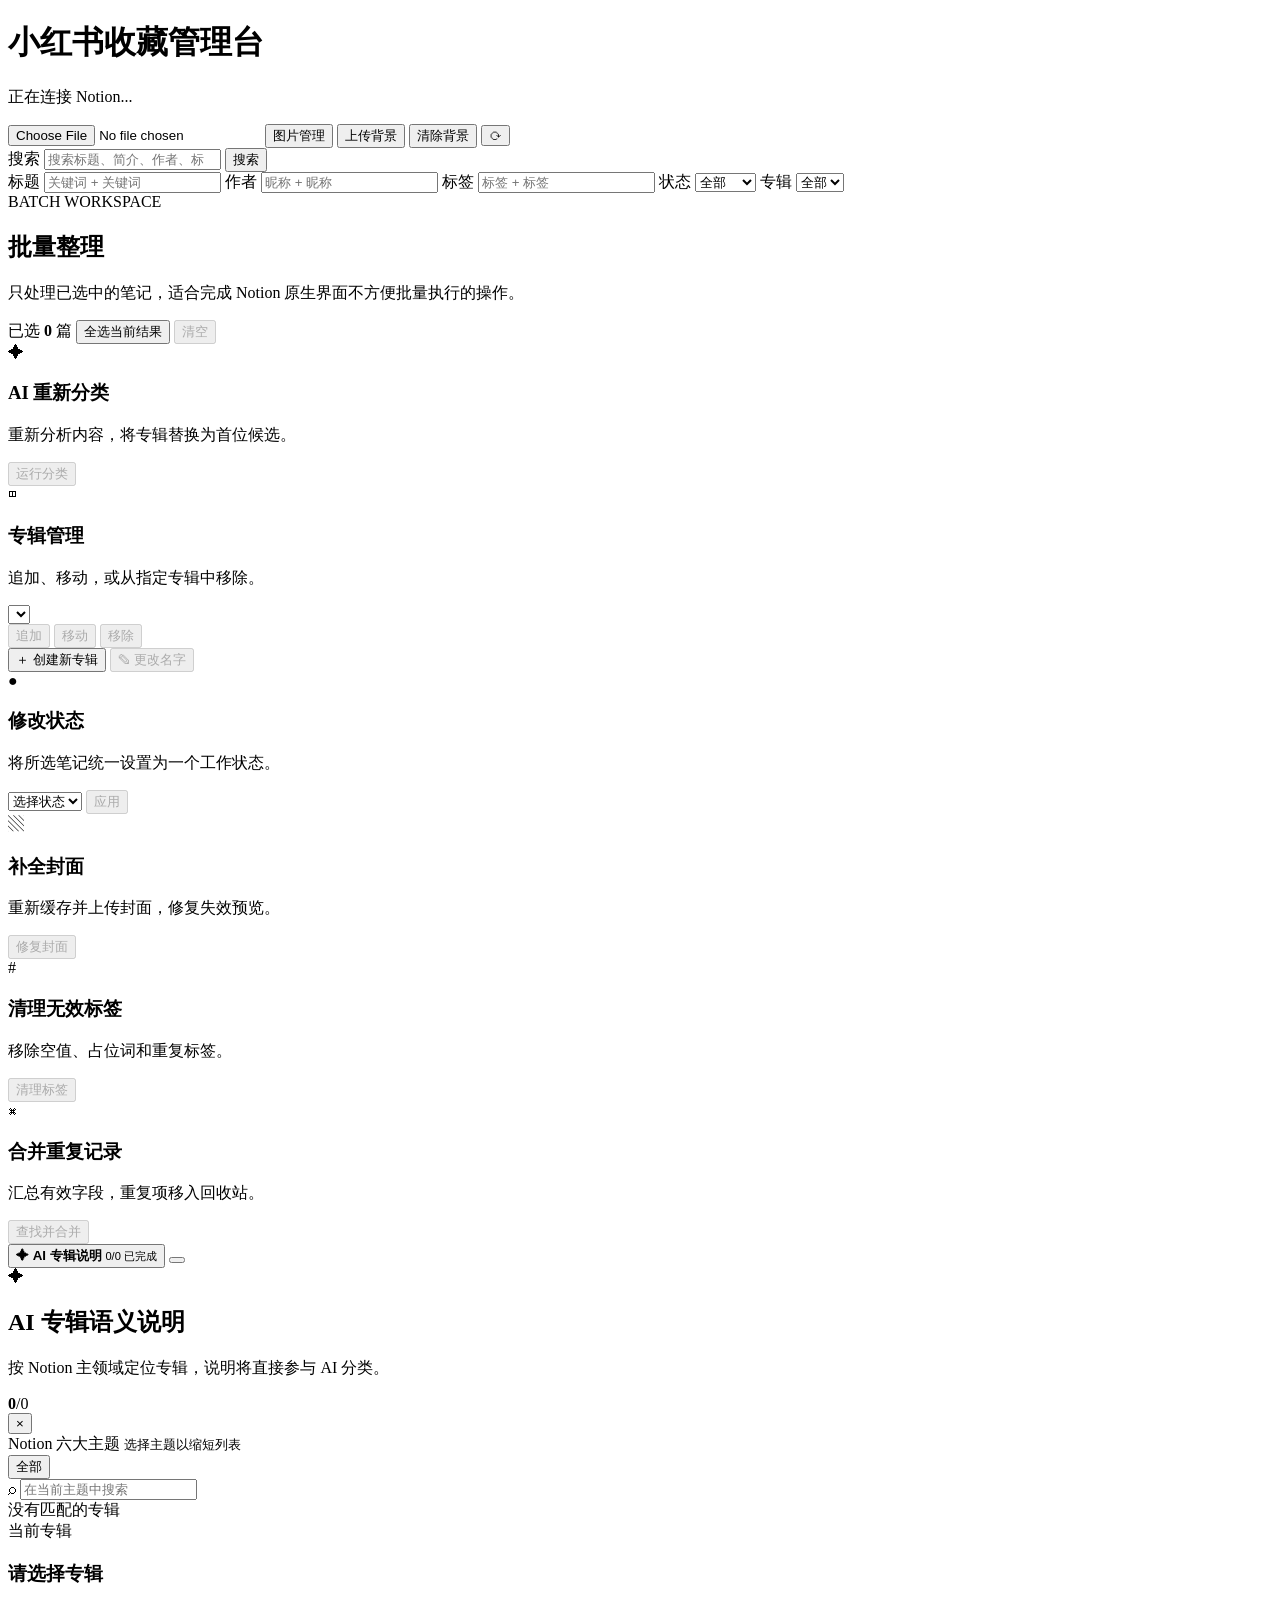
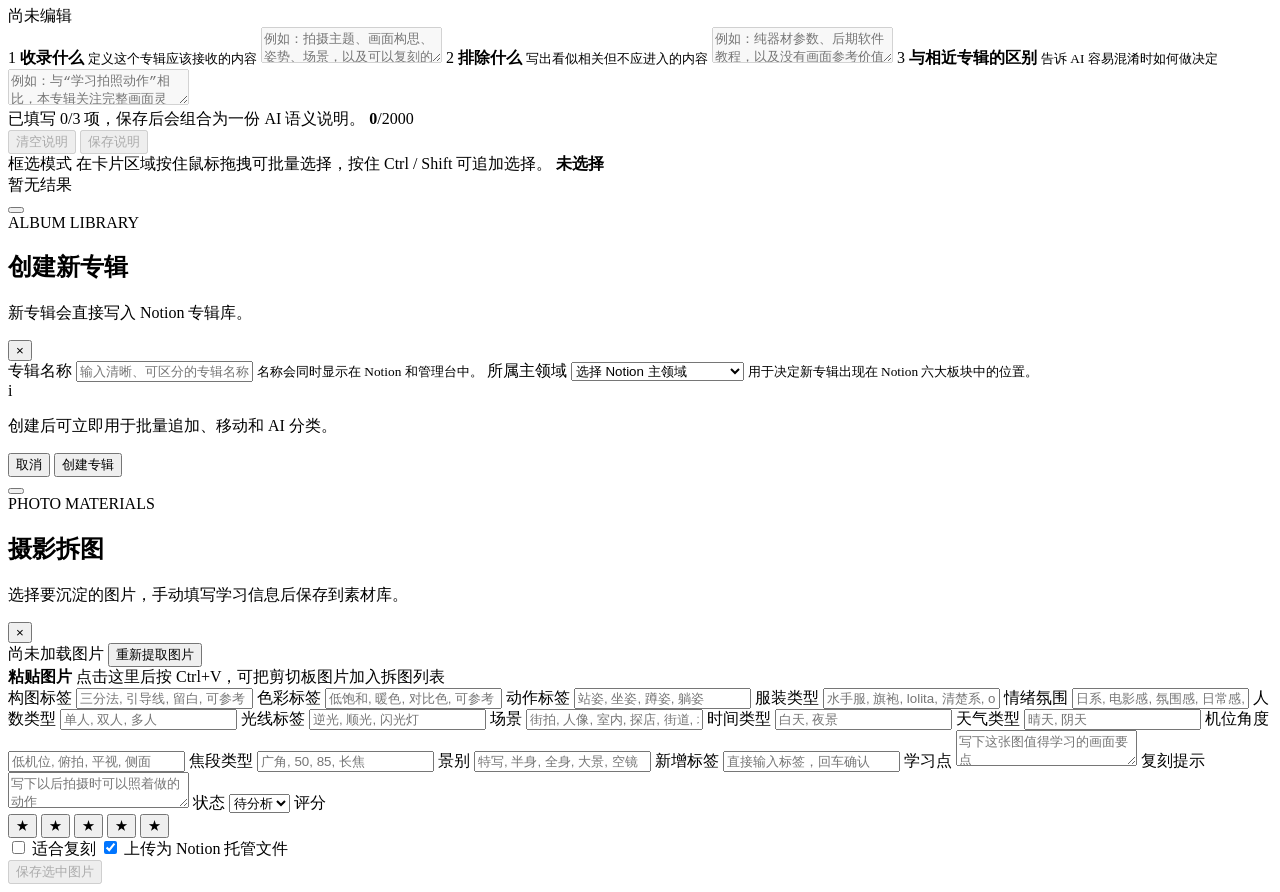
==== commit c9a54c0a: "feat: 完善素材照片夹与封面处理" ====
--- a/program/web/index.html
+++ b/program/web/index.html
@@ -12,7 +12,7 @@
     <link rel="manifest" href="/manifest.webmanifest" />
     <link rel="icon" href="/icon.svg" type="image/svg+xml" />
     <link rel="apple-touch-icon" href="/icon.svg" />
-    <link rel="stylesheet" href="/styles.css?v=20260802-material-bg-bridge" />
+    <link rel="stylesheet" href="/styles.css?v=20260804-image-paste" />
   </head>
   <body>
     <div id="backgroundLayer" class="background-layer" aria-hidden="true"></div>
@@ -454,6 +454,16 @@
             <span id="imagePickerMeta">尚未加载图片</span>
             <button id="imagePickerRefresh" class="secondary-button" type="button">重新提取图片</button>
           </div>
+          <div
+            id="imagePasteZone"
+            class="image-paste-zone"
+            role="button"
+            tabindex="0"
+            aria-label="点击后按 Ctrl+V 粘贴剪切板图片"
+          >
+            <strong>粘贴图片</strong>
+            <span>点击这里后按 Ctrl+V，可把剪切板图片加入拆图列表</span>
+          </div>
           <div id="imagePickerGrid" class="image-picker-grid"></div>
         </div>
         <form id="imageMaterialForm" class="image-material-form">
@@ -555,6 +565,6 @@
       </div>
     </section>
 
-    <script src="/app.js?v=20260802-material-bg-bridge"></script>
+    <script src="/app.js?v=20260804-image-paste"></script>
   </body>
 </html>
